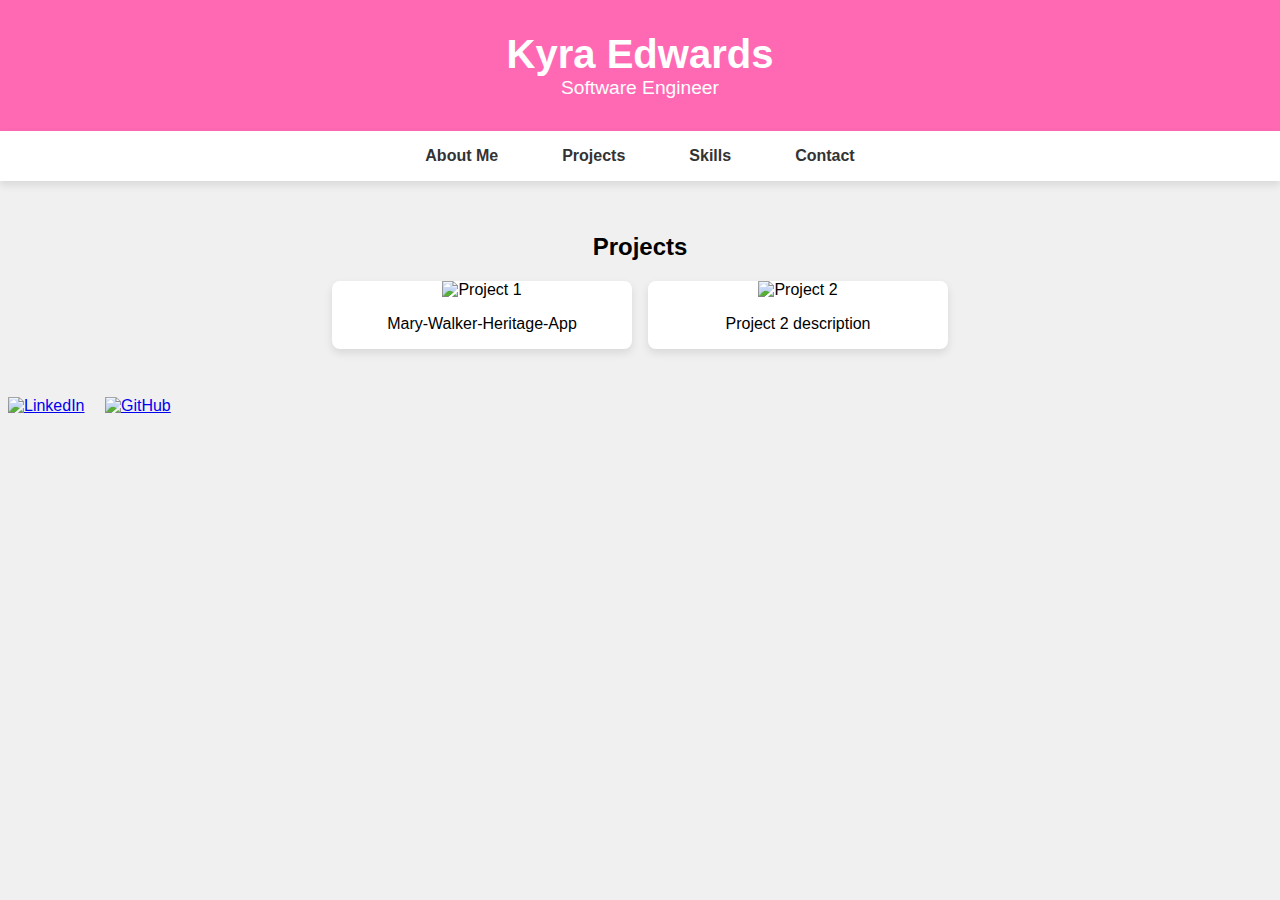
==== contact.html @ 5d0ecd72 "created different pages" ====
<!DOCTYPE html>
<html lang="en">
<head>
    <meta charset="UTF-8">
    <meta name="viewport" content="width=device-width, initial-scale=1.0">
    <title>Portfolio</title>
    <link rel="stylesheet" href="styles.css">
</head>
<body>
    <header>
        <div class="header-content">
            <h1>Kyra Edwards</h1>
            <p>Software Engineer</p>
        </div>
    </header>
    <nav>
        <ul>
            <li><a href="index.html">About Me</a></li>
            <li><a href="projects.html">Projects</a></li>
            <li><a href="skills.html">Skills</a></li> <!-- Corrected href -->
            <!-- <li><a href="resume.html">Resume</a></li> --> <!-- Uncomment if you have a resume.html file -->
            <li><a href="contact.html">Contact</a></li>
        </ul>
    </nav>

    <section id="projects">
        <h2>Projects</h2>
        <div class="project-grid">
            <div class="project-item">
                <img src="https://edwardkyra.github.io/Mary-Walker-Heritage-App/" alt="Project 1">
                <p>Mary-Walker-Heritage-App</p>
            </div>
            <div class="project-item">
                <img src="project2.jpg" alt="Project 2">
                <p>Project 2 description</p>
            </div>
            <!-- Add more project items as needed -->
        </div>
    </section>
  
        <div class="social-media">
            <a href="#"><img src="icon-linkedin.png" alt="LinkedIn"></a>
            <a href="#"><img src="icon-github.png" alt="GitHub"></a>
            <!-- Add more social media icons as needed -->
        </div>
    </section>
</body>
</html>
---- styles.css ----
body {
    font-family: Arial, sans-serif;
    margin: 0;
    padding: 0;
    background-color: #f0f0f0;
}

header {
    background-color: #ff69b4;
    color: white;
    text-align: center;
    padding: 2rem 0;
}

.header-content h1 {
    margin: 0;
    font-size: 2.5rem;
}

.header-content p {
    margin: 0;
    font-size: 1.2rem;
}

nav {
    background-color: #fff;
    box-shadow: 0 4px 8px rgba(0, 0, 0, 0.1);
}

nav ul {
    list-style: none;
    padding: 0;
    margin: 0;
    display: flex;
    justify-content: center;
}

nav ul li {
    margin: 0 1rem;
}

nav ul li a {
    text-decoration: none;
    color: #333;
    font-weight: bold;
    padding: 1rem;
    display: block;
}

nav ul li a:hover {
    background-color: #ff69b4;
    color: white;
}

section {
    padding: 2rem;
    text-align: center;
}

#about img {
    border-radius: 50%;
    width: 150px;
    height: 150px;
    object-fit: cover;
    margin-bottom: 1rem;
}

.project-grid {
    display: flex;
    flex-wrap: wrap;
    gap: 1rem;
    justify-content: center;
}

.project-item {
    background-color: white;
    border-radius: 8px;
    box-shadow: 0 4px 8px rgba(0, 0, 0, 0.1);
    overflow: hidden;
    width: 300px;
}

.project-item img {
    width: 100%;
    height: 200px;
    object-fit: cover;
}

.skill-item {
    margin-bottom: 1rem;
}

.progress-bar {
    background-color: #ddd;
    border-radius: 8px;
    overflow: hidden;
    margin-top: 0.5rem;
}

.progress {
    background-color: #ff69b4;
    height: 1rem;
    border-radius: 8px;
}

#resume a {
    color: #ff69b4;
    font-weight: bold;
    text-decoration: none;
}

#contact form {
    display: flex;
    flex-direction: column;
    align-items: center;
    gap: 1rem;
}

#contact form input,
#contact form textarea {
    width: 80%;
    padding: 0.5rem;
    border: 1px solid #ddd;
    border-radius: 8px;
}

#contact form button {
    background-color: #ff69b4;
    color: white;
    border: none;
    padding: 0.5rem 2rem;
    border-radius: 8px;
    cursor: pointer;
}

#contact form button:hover {
    background-color: #e60073;
}

.social-media {
    margin-top: 1rem;
}

.social-media a {
    margin: 0 0.5rem;
}

.social-media img {
    width: 32px;
    height: 32px;
}
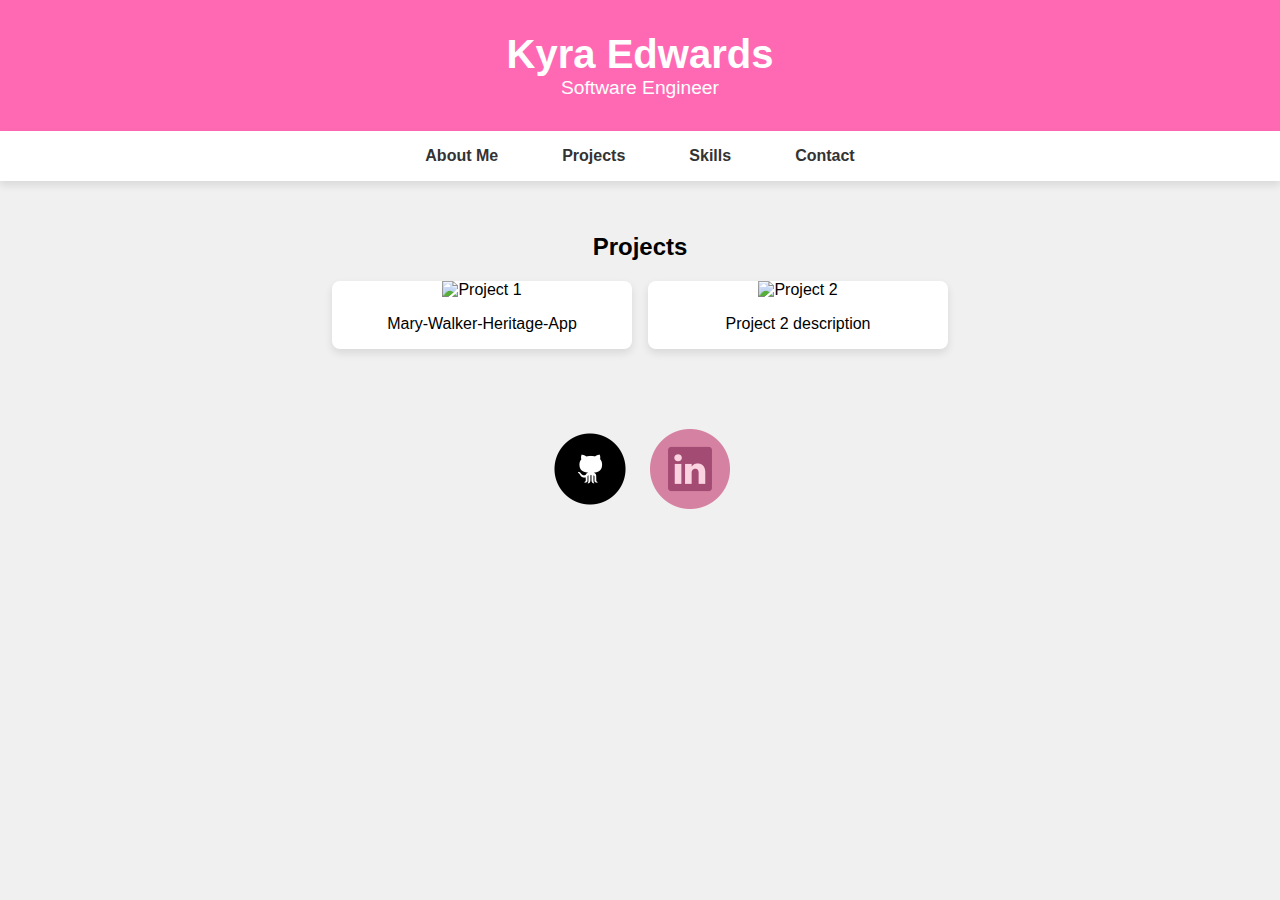
==== commit 0e5d1890: "completed form. need to add about me and do contact page" ====
--- a/contact.html
+++ b/contact.html
@@ -38,10 +38,13 @@
         </div>
     </section>
   
+    <section>
         <div class="social-media">
-            <a href="#"><img src="icon-linkedin.png" alt="LinkedIn"></a>
-            <a href="#"><img src="icon-github.png" alt="GitHub"></a>
-            <!-- Add more social media icons as needed -->
+            <div class="social-media">
+                <a href="https://www.linkedin.com/in/kyra-edwards-47998a195/"><img src="github.png" alt="LinkedIn"></a>
+                <a href="https://github.com/EdwardKyra"><img src="linkedin.png" alt="GitHub"></a>
+                <!-- Add more social media icons as needed -->
+            </div>
         </div>
     </section>
 </body>
--- a/styles.css
+++ b/styles.css
@@ -146,6 +146,6 @@
 }
 
 .social-media img {
-    width: 32px;
-    height: 32px;
+    width: 80px;
+    height: 80px;
 }
